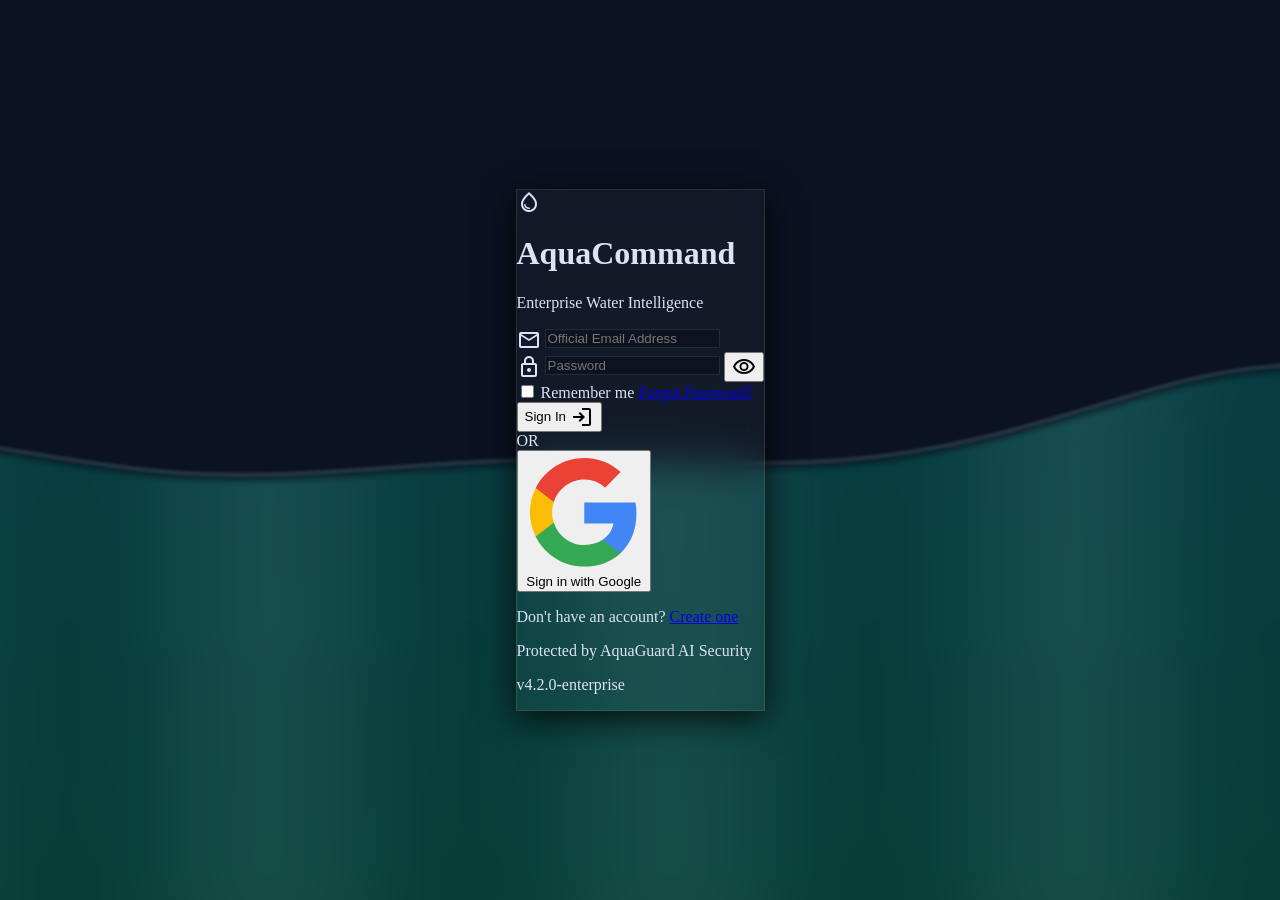
==== index.html @ da163710 "feat: complete AquaNexus system with Dockerfile and Render deployment" ====
<!DOCTYPE html>
<html lang="en" class="dark">
<head>
  <meta charset="UTF-8" />
  <meta name="viewport" content="width=device-width, initial-scale=1.0, maximum-scale=1.0, user-scalable=no" />
  <title>AquaNexus Water Intelligence</title>

  <!-- Google Fonts: Inter & Geist -->
  <link rel="preconnect" href="https://fonts.googleapis.com">
  <link rel="preconnect" href="https://fonts.gstatic.com" crossorigin>
  <link href="https://fonts.googleapis.com/css2?family=Geist:wght@300;400;500;600;700&family=Inter:wght@300;400;500;600;700&display=swap" rel="stylesheet">
  
  <!-- Material Symbols Outlined -->
  <link href="https://fonts.googleapis.com/css2?family=Material+Symbols+Outlined:opsz,wght,FILL,GRAD@24,400,0,0" rel="stylesheet" />

  <!-- Tailwind CSS (CDN for zero-build SPA) -->
  <script src="https://cdn.tailwindcss.com"></script>
  
  <!-- Google Identity Services -->
  <script src="https://accounts.google.com/gsi/client" async defer></script>
  
  <script>
    tailwind.config = {
      darkMode: 'class',
      theme: {
        extend: {
          colors: {
            background: '#0c1322',
            surface: '#1a2332',
            'surface-variant': '#2e3545',
            primary: '#10b981',
            'primary-variant': '#059669',
            secondary: '#3b82f6',
            'secondary-variant': '#2563eb',
            error: '#ef4444',
            warning: '#f59e0b',
            success: '#10b981',
            info: '#3b82f6',
            'on-background': '#dce2f7',
            'on-surface': '#dce2f7',
            'on-surface-variant': '#94a3b8',
            'on-primary': '#ffffff'
          },
          fontFamily: {
            sans: ['Inter', 'sans-serif'],
            display: ['Geist', 'sans-serif'],
            'mono-data': ['Geist', 'monospace']
          }
        }
      }
    }
  </script>

  <!-- Custom Styles -->
  <link rel="stylesheet" href="css/app.css">
</head>
<body class="bg-background text-on-background font-sans antialiased selection:bg-primary/30">
  
  <!-- WebGL Ambient Background -->
  <div id="shader-bg"></div>

  <!-- Main App Layout -->
  <div class="flex h-[100dvh] w-full relative z-10 overflow-hidden">
    
    <!-- Sidebar (Desktop) -->
    <aside id="app-sidebar" class="hidden md:flex flex-col w-64 glass-panel border-r border-white/10 z-20 flex-shrink-0">
      <div class="p-6 flex items-center gap-3">
        <div class="w-8 h-8 rounded-lg bg-gradient-to-br from-primary to-secondary flex items-center justify-center shadow-lg shadow-primary/20">
          <span class="material-symbols-outlined text-white text-lg">water_drop</span>
        </div>
        <span class="font-display font-bold text-xl tracking-wide text-white">AquaNexus</span>
      </div>
      
      <nav class="flex-1 px-4 py-6 flex flex-col gap-2 overflow-y-auto">
        <a href="#/dashboard" data-route="/dashboard" class="nav-link flex items-center gap-3 px-4 py-3 rounded-xl text-on-surface-variant hover:bg-white/5 transition-all">
          <span class="material-symbols-outlined">dashboard</span>
          <span class="font-medium">Command Center</span>
        </a>
        <a href="#/ai-assistant" data-route="/ai-assistant" class="nav-link flex items-center gap-3 px-4 py-3 rounded-xl text-on-surface-variant hover:bg-white/5 transition-all">
          <span class="material-symbols-outlined">smart_toy</span>
          <span class="font-medium">AI Assistant</span>
        </a>
        <a href="#/cto" data-route="/cto" class="nav-link flex items-center gap-3 px-4 py-3 rounded-xl text-on-surface-variant hover:bg-white/5 transition-all">
          <span class="material-symbols-outlined">psychology</span>
          <span class="font-medium">AI Insights</span>
        </a>
        <a href="#/consumption" data-route="/consumption" class="nav-link flex items-center gap-3 px-4 py-3 rounded-xl text-on-surface-variant hover:bg-white/5 transition-all">
          <span class="material-symbols-outlined">analytics</span>
          <span class="font-medium">Consumption</span>
        </a>
        <a href="#/reports" data-route="/reports" class="nav-link flex items-center gap-3 px-4 py-3 rounded-xl text-on-surface-variant hover:bg-white/5 transition-all">
          <span class="material-symbols-outlined">picture_as_pdf</span>
          <span class="font-medium">Reports</span>
        </a>
        <a href="#/alerts" data-route="/alerts" class="nav-link flex items-center gap-3 px-4 py-3 rounded-xl text-on-surface-variant hover:bg-white/5 transition-all">
          <span class="material-symbols-outlined">notifications_active</span>
          <span class="font-medium">Alerts Center</span>
        </a>
        <a href="#/settings" data-route="/settings" class="nav-link flex items-center gap-3 px-4 py-3 rounded-xl text-on-surface-variant hover:bg-white/5 transition-all">
          <span class="material-symbols-outlined">settings</span>
          <span class="font-medium">Settings</span>
        </a>
      </nav>

      <div class="p-4 mb-4">
        <div class="glass-card rounded-xl p-4 border border-primary/20 bg-primary/5">
          <div class="flex items-center gap-3 mb-2">
            <span class="material-symbols-outlined text-primary">cloud_done</span>
            <span class="text-sm font-bold text-primary">System Online</span>
          </div>
          <p class="text-xs text-on-surface-variant">Manual data monitoring & AI analytics active</p>
        </div>
      </div>
      
      <div class="p-4 border-t border-white/10 flex items-center gap-3 cursor-pointer hover:bg-white/5 transition-colors">
        <img id="sidebar-avatar" src="https://ui-avatars.com/api/?name=NA&background=2e3545&color=94a3b8&size=80" alt="Not Signed In" class="w-10 h-10 rounded-full border border-white/20 object-cover">
        <div class="flex-1 min-w-0">
          <div id="sidebar-name" class="text-sm font-bold text-white truncate">Not Signed In</div>
          <div id="sidebar-role" class="text-xs text-on-surface-variant truncate">Please Sign In</div>
        </div>
        <a href="#" onclick="if(window.Auth) window.Auth.logout(); return false;" class="text-on-surface-variant hover:text-error transition-colors" title="Logout">
          <span class="material-symbols-outlined">logout</span>
        </a>
      </div>
    </aside>

    <!-- Main Content Area -->
    <div class="flex-1 flex flex-col min-w-0 relative h-full">
      
      <!-- Top App Bar (Mobile & Desktop) -->
      <header id="app-header" class="h-16 glass-header border-b border-white/10 flex items-center justify-between px-4 lg:px-8 z-20 flex-shrink-0">
        <div class="flex items-center gap-3 md:hidden">
          <div class="w-8 h-8 rounded-lg bg-gradient-to-br from-primary to-secondary flex items-center justify-center">
            <span class="material-symbols-outlined text-white text-sm">water_drop</span>
          </div>
          <span class="font-display font-bold text-lg text-white">AquaNexus</span>
        </div>
        
        <div class="hidden md:flex items-center gap-2">
          <h1 class="text-xl font-display font-bold text-white tracking-wide" id="page-title">Enterprise Overview</h1>
        </div>

        <div class="flex items-center gap-4">
          <div class="relative hidden sm:block">
            <span class="material-symbols-outlined absolute left-3 top-1/2 -translate-y-1/2 text-on-surface-variant text-sm">search</span>
            <input type="text" placeholder="Search facilities..." class="bg-surface/50 border border-white/10 rounded-full pl-9 pr-4 py-1.5 text-sm focus:outline-none focus:border-primary focus:ring-1 focus:ring-primary text-white w-48 transition-all input-glass">
          </div>
          
          <button onclick="window.location.hash='/alerts'" class="relative text-on-surface-variant hover:text-white transition-colors cursor-pointer p-1 rounded-lg" title="Open Alerts Center">
            <span class="material-symbols-outlined">notifications</span>
            <span id="top-notification-badge" class="absolute -top-1 -right-1 bg-error text-white text-[10px] font-bold px-1.5 py-0.2 rounded-full min-w-[18px] text-center border border-background">0</span>
          </button>
        </div>
      </header>

      <!-- Page Inject Container -->
      <main id="app" class="flex-1 overflow-y-auto overflow-x-hidden pb-20 md:pb-0 z-10 w-full">
        <!-- Page fragments will be loaded here -->
      </main>

    </div>
  </div>

  <!-- Bottom Navigation (Mobile) -->
  <nav id="app-bottom-nav" class="md:hidden fixed bottom-0 w-full glass-panel border-t border-white/10 z-30 pb-safe">
    <div class="flex justify-around items-center h-16 px-2">
      <a href="#/dashboard" data-route="/dashboard" class="bottom-nav-link flex flex-col items-center justify-center w-full h-full text-on-surface-variant/70">
        <span class="material-symbols-outlined mb-1">dashboard</span>
        <span class="text-[10px]">Home</span>
      </a>
      <a href="#/ai-assistant" data-route="/ai-assistant" class="bottom-nav-link flex flex-col items-center justify-center w-full h-full text-on-surface-variant/70">
        <span class="material-symbols-outlined mb-1">smart_toy</span>
        <span class="text-[10px]">Assistant</span>
      </a>
      <a href="#/cto" data-route="/cto" class="bottom-nav-link flex flex-col items-center justify-center w-full h-full text-on-surface-variant/70">
        <span class="material-symbols-outlined mb-1">psychology</span>
        <span class="text-[10px]">AI</span>
      </a>
      <a href="#/consumption" data-route="/consumption" class="bottom-nav-link flex flex-col items-center justify-center w-full h-full text-on-surface-variant/70">
        <span class="material-symbols-outlined mb-1">analytics</span>
        <span class="text-[10px]">Data</span>
      </a>
      <a href="#/reports" data-route="/reports" class="bottom-nav-link flex flex-col items-center justify-center w-full h-full text-on-surface-variant/70">
        <span class="material-symbols-outlined mb-1">picture_as_pdf</span>
        <span class="text-[10px]">Reports</span>
      </a>
    </div>
  </nav>

  <!-- Scripts -->
  <script src="js/shader.js"></script>
  <script src="js/interactions.js"></script>
  <script src="js/auth.js"></script>
  <script src="js/state.js"></script>
  <script src="js/water-api.js"></script>
  <script src="js/router.js"></script>
  <script>
    document.addEventListener('DOMContentLoaded', () => {
      ShaderBG.init();
      if (window.AppState) AppState.init();
      Router.init();
      // Restore session from JWT on page load / refresh
      if (window.Auth) window.Auth.restoreSession();

      // Sync active unread alerts badge
      async function syncAlertBadge() {
        try {
          const res = await fetch('http://localhost:8080/api/alerts/summary');
          if (res.ok) {
            const data = await res.json();
            const badge = document.getElementById('top-notification-badge');
            if (badge) {
              const count = data.totalOpen || 0;
              badge.innerText = count;
              if (count > 0) {
                badge.classList.remove('hidden');
              } else {
                badge.classList.add('hidden');
              }
            }
          }
        } catch (e) {}
      }

      syncAlertBadge();
      setInterval(syncAlertBadge, 15000);
    });
  </script>
</body>
</html>
---- css/app.css ----
/* ============================================
   AquaNexus Water Intelligence — Shared Styles
   ============================================ */

/* === Base Reset & Defaults === */
*, *::before, *::after {
  box-sizing: border-box;
}

html {
  scroll-behavior: smooth;
}

body {
  background-color: #0c1322;
  color: #dce2f7;
  -webkit-font-smoothing: antialiased;
  -moz-osx-font-smoothing: grayscale;
  margin: 0;
  padding: 0;
  min-height: 100dvh;
  overflow-x: hidden;
}

/* === Glassmorphic Components === */
.glass-card {
  background: rgba(255, 255, 255, 0.03);
  backdrop-filter: blur(20px);
  -webkit-backdrop-filter: blur(20px);
  border: 1px solid rgba(255, 255, 255, 0.1);
  border-top: 1px solid rgba(255, 255, 255, 0.15);
  box-shadow: 0 4px 30px rgba(0, 0, 0, 0.1);
  transition: all 0.3s cubic-bezier(0.4, 0, 0.2, 1);
}

.glass-card:hover {
  border-color: rgba(255, 255, 255, 0.2);
  box-shadow: 0 10px 40px rgba(16, 185, 129, 0.05);
}

.glass-panel {
  background: rgba(255, 255, 255, 0.03);
  backdrop-filter: blur(20px);
  -webkit-backdrop-filter: blur(20px);
  border: 1px solid rgba(255, 255, 255, 0.1);
  box-shadow: 0 8px 32px 0 rgba(0, 0, 0, 0.8);
  transition: all 0.3s cubic-bezier(0.4, 0, 0.2, 1);
}

.glass-header {
  background: rgba(255, 255, 255, 0.05);
  backdrop-filter: blur(10px);
  -webkit-backdrop-filter: blur(10px);
}

/* === Gold Border (Premium ROI Card) === */
.gold-border {
  border: 1px solid transparent;
  background:
    linear-gradient(rgba(12, 19, 34, 0.95), rgba(12, 19, 34, 0.95)) padding-box,
    linear-gradient(to bottom right, #fbbf24, transparent) border-box;
}

/* === Input Glass Style === */
.input-glass {
  background: rgba(0, 0, 0, 0.2);
  border: 1px solid rgba(255, 255, 255, 0.1);
  transition: all 0.3s cubic-bezier(0.4, 0, 0.2, 1);
}

.input-glass:focus {
  background: rgba(0, 0, 0, 0.3);
  border-color: #10b981;
  box-shadow: 0 0 15px rgba(16, 185, 129, 0.2);
  outline: none;
}

/* === Animations === */
@keyframes pulse-emerald {
  0%, 100% { box-shadow: 0 0 0 0 rgba(16, 185, 129, 0.4); }
  50% { box-shadow: 0 0 20px 4px rgba(16, 185, 129, 0.2); }
}

.btn-pulse {
  animation: pulse-emerald 3s infinite ease-in-out;
}

@keyframes wave {
  from { transform: translateY(5%); }
  to { transform: translateY(-5%); }
}

.liquid-wave {
  animation: wave 4s ease-in-out infinite alternate;
}

@keyframes pulse-slow {
  0%, 100% { opacity: 1; }
  50% { opacity: 0.7; }
}

.animate-pulse-slow {
  animation: pulse-slow 4s cubic-bezier(0.4, 0, 0.6, 1) infinite;
}

@keyframes fadeIn {
  from { opacity: 0; transform: translateY(12px); }
  to { opacity: 1; transform: translateY(0); }
}

.page-enter {
  animation: fadeIn 0.4s cubic-bezier(0.4, 0, 0.2, 1) forwards;
}

/* === Radial Progress === */
.radial-progress {
  transform: rotate(-90deg);
}

/* === Floating Orbs (Login) === */
.floating-orb {
  position: absolute;
  width: 300px;
  height: 300px;
  background: radial-gradient(circle, rgba(16, 185, 129, 0.05) 0%, transparent 70%);
  border-radius: 50%;
  pointer-events: none;
  z-index: 0;
}

/* === Material Symbols === */
.material-symbols-outlined {
  font-variation-settings: 'FILL' 0, 'wght' 400, 'GRAD' 0, 'opsz' 24;
  vertical-align: middle;
}

/* === Custom Scrollbar === */
::-webkit-scrollbar {
  width: 8px;
}

::-webkit-scrollbar-track {
  background: #0c1322;
}

::-webkit-scrollbar-thumb {
  background: #2e3545;
  border-radius: 10px;
}

::-webkit-scrollbar-thumb:hover {
  background: #3c4a42;
}

/* === Shader Background === */
#shader-bg {
  position: fixed;
  inset: 0;
  width: 100%;
  height: 100%;
  z-index: 0;
  opacity: 0.15;
  pointer-events: none;
}

#shader-bg canvas {
  display: block;
  width: 100%;
  height: 100%;
}

/* === Navigation Active States === */
.nav-link.active {
  background: rgba(78, 222, 163, 0.1);
  color: #4edea3;
  border-left: 4px solid #4edea3;
  transform: translateX(4px);
}

.bottom-nav-link.active {
  color: #4edea3;
  font-weight: 700;
  transform: scale(1.1);
}

.bottom-nav-link.active .material-symbols-outlined {
  font-variation-settings: 'FILL' 1, 'wght' 400, 'GRAD' 0, 'opsz' 24;
}

/* === Table Styles === */
table {
  border-collapse: collapse;
}

tbody tr {
  cursor: pointer;
}

/* === Utility for safe area insets (mobile bottom nav) === */
.pb-safe {
  padding-bottom: env(safe-area-inset-bottom, 0px);
}

/* === Page Content Wrapper === */
#app {
  position: relative;
  z-index: 10;
}

/* === Login-specific layout === */
body.login-mode {
  display: flex;
  align-items: center;
  justify-content: center;
  overflow: hidden;
  height: 100vh;
}

body.login-mode #app-header,
body.login-mode #app-sidebar,
body.login-mode #app-bottom-nav {
  display: none !important;
}

body.login-mode #app {
  width: 100%;
  display: flex;
  align-items: center;
  justify-content: center;
  min-height: 100vh;
}

body.login-mode #shader-bg {
  opacity: 0.3;
}
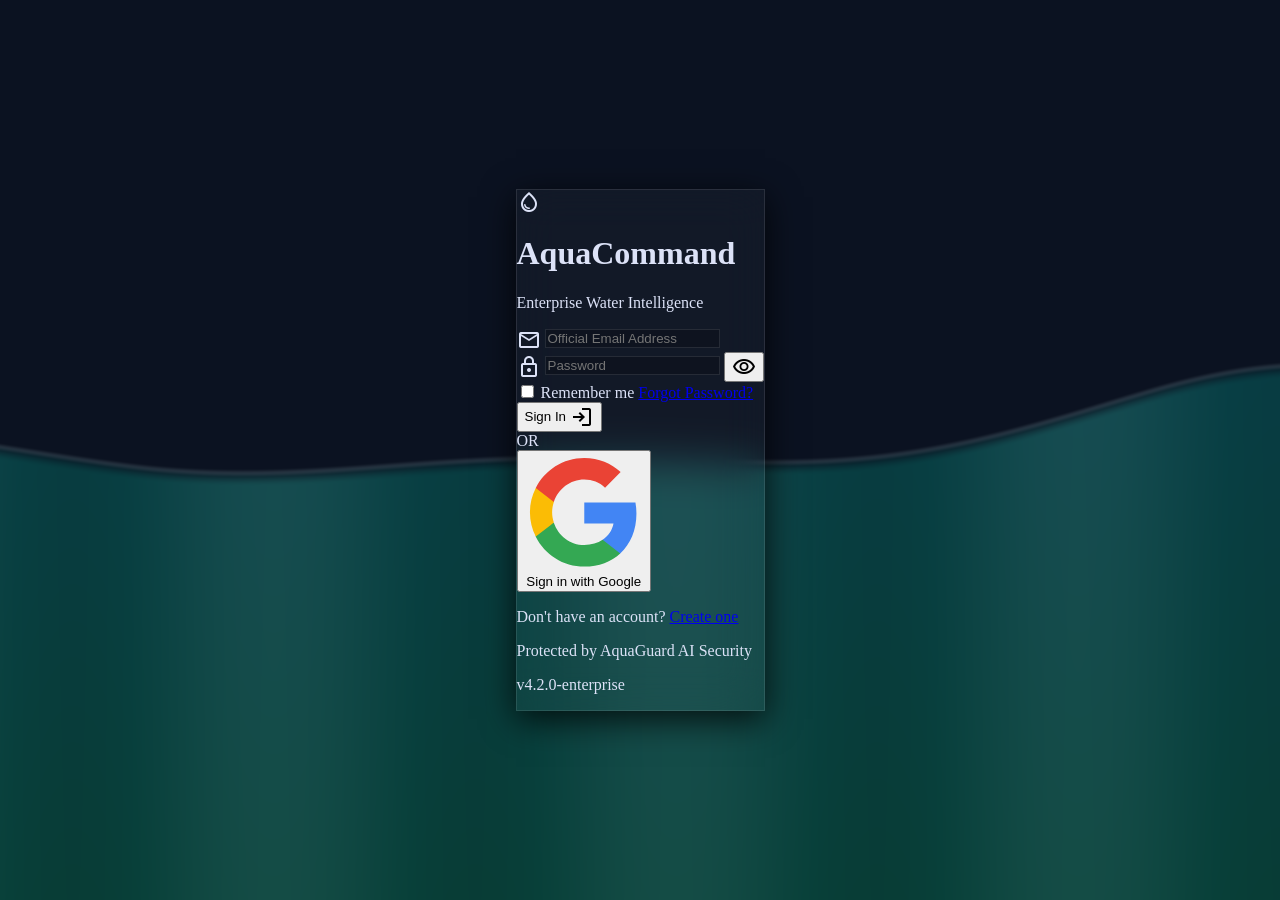
==== commit 2accdb50: "fix: remove hardcoded localhost from index.html poller and pass auth token in submitDailyEntry" ====
--- a/index.html
+++ b/index.html
@@ -205,7 +205,8 @@
       // Sync active unread alerts badge
       async function syncAlertBadge() {
         try {
-          const res = await fetch('http://localhost:8080/api/alerts/summary');
+          const host = window.AQUANEXUS_API_BASE || 'https://final-year-project-as9l.onrender.com';
+          const res = await fetch(`${host}/api/alerts/summary`);
           if (res.ok) {
             const data = await res.json();
             const badge = document.getElementById('top-notification-badge');
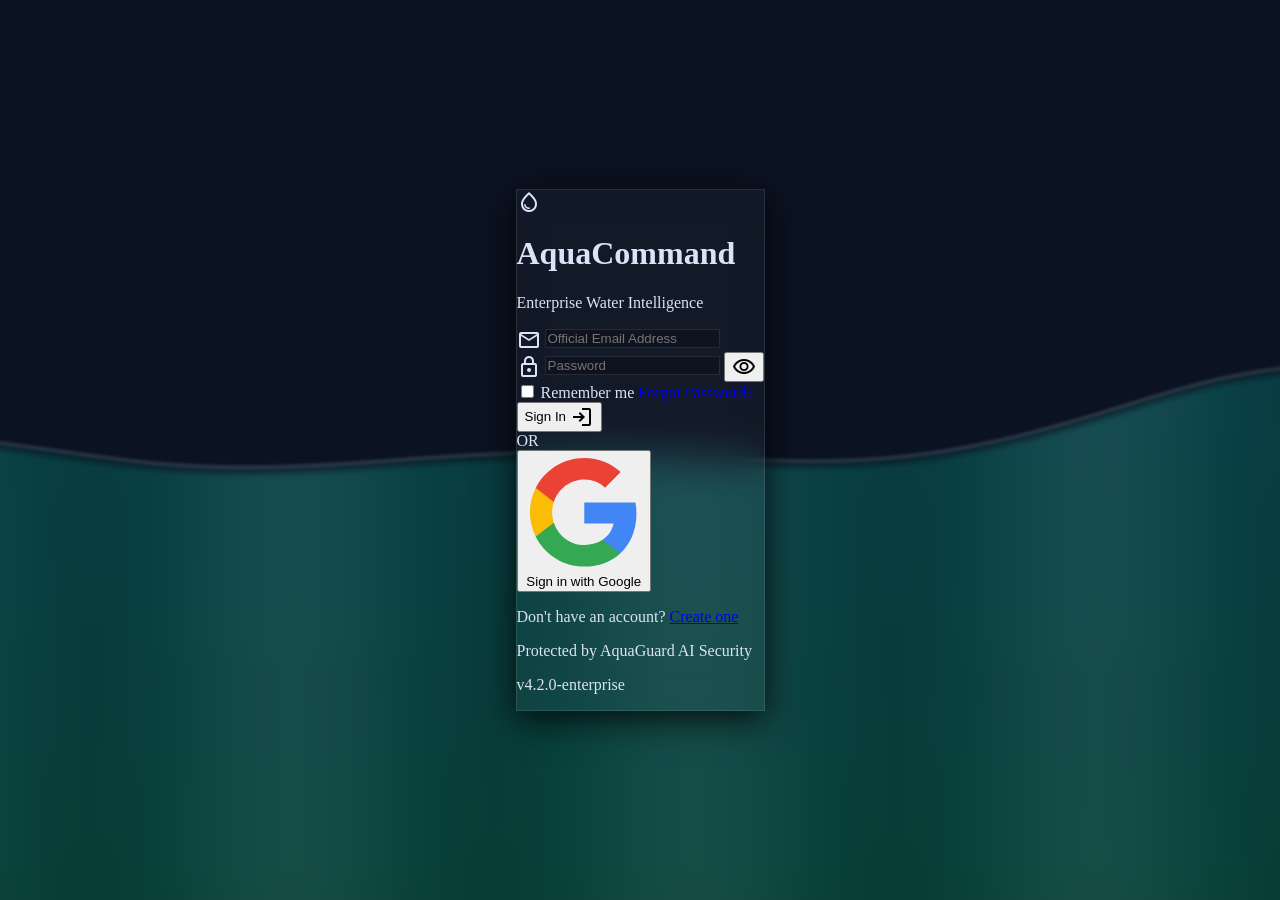
==== commit dcb924e8: "feat: persist notification badge until user visits Alerts Center" ====
--- a/index.html
+++ b/index.html
@@ -203,22 +203,43 @@
       if (window.Auth) window.Auth.restoreSession();
 
       // Sync active unread alerts badge
+      // Badge count = new alerts since the user last visited Alerts Center
+      window.AQUANEXUS_ALERT_LAST_SEEN_KEY = 'aquanexus_alerts_last_seen_count';
+
+      function getLastSeenCount() {
+        return parseInt(localStorage.getItem(window.AQUANEXUS_ALERT_LAST_SEEN_KEY) || '0', 10);
+      }
+
+      function updateBadgeUI(totalOpen) {
+        const badge = document.getElementById('top-notification-badge');
+        if (!badge) return;
+        const lastSeen = getLastSeenCount();
+        // Show new alerts since user last visited: anything above what they last saw
+        const unseen = Math.max(0, totalOpen - lastSeen);
+        if (unseen > 0) {
+          badge.innerText = unseen > 99 ? '99+' : unseen;
+          badge.classList.remove('hidden');
+        } else {
+          badge.classList.add('hidden');
+        }
+      }
+
+      // Called by alerts.html when the page loads — marks all current alerts as "seen"
+      window.markAlertsAsSeen = function(totalOpen) {
+        localStorage.setItem(window.AQUANEXUS_ALERT_LAST_SEEN_KEY, String(totalOpen || 0));
+        updateBadgeUI(totalOpen || 0);
+      };
+
       async function syncAlertBadge() {
         try {
           const host = window.AQUANEXUS_API_BASE || 'https://final-year-project-as9l.onrender.com';
           const res = await fetch(`${host}/api/alerts/summary`);
           if (res.ok) {
             const data = await res.json();
-            const badge = document.getElementById('top-notification-badge');
-            if (badge) {
-              const count = data.totalOpen || 0;
-              badge.innerText = count;
-              if (count > 0) {
-                badge.classList.remove('hidden');
-              } else {
-                badge.classList.add('hidden');
-              }
-            }
+            const totalOpen = data.totalOpen || 0;
+            // Store raw count globally so alerts page can call markAsSeen with it
+            window._aquanexus_current_total_open = totalOpen;
+            updateBadgeUI(totalOpen);
           }
         } catch (e) {}
       }
--- a/css/app.css
+++ b/css/app.css
@@ -207,6 +207,13 @@
   z-index: 10;
 }
 
+/* === Strict Mobile Responsive Sidebar Guard === */
+@media (max-width: 767px) {
+  #app-sidebar {
+    display: none !important;
+  }
+}
+
 /* === Login-specific layout === */
 body.login-mode {
   display: flex;
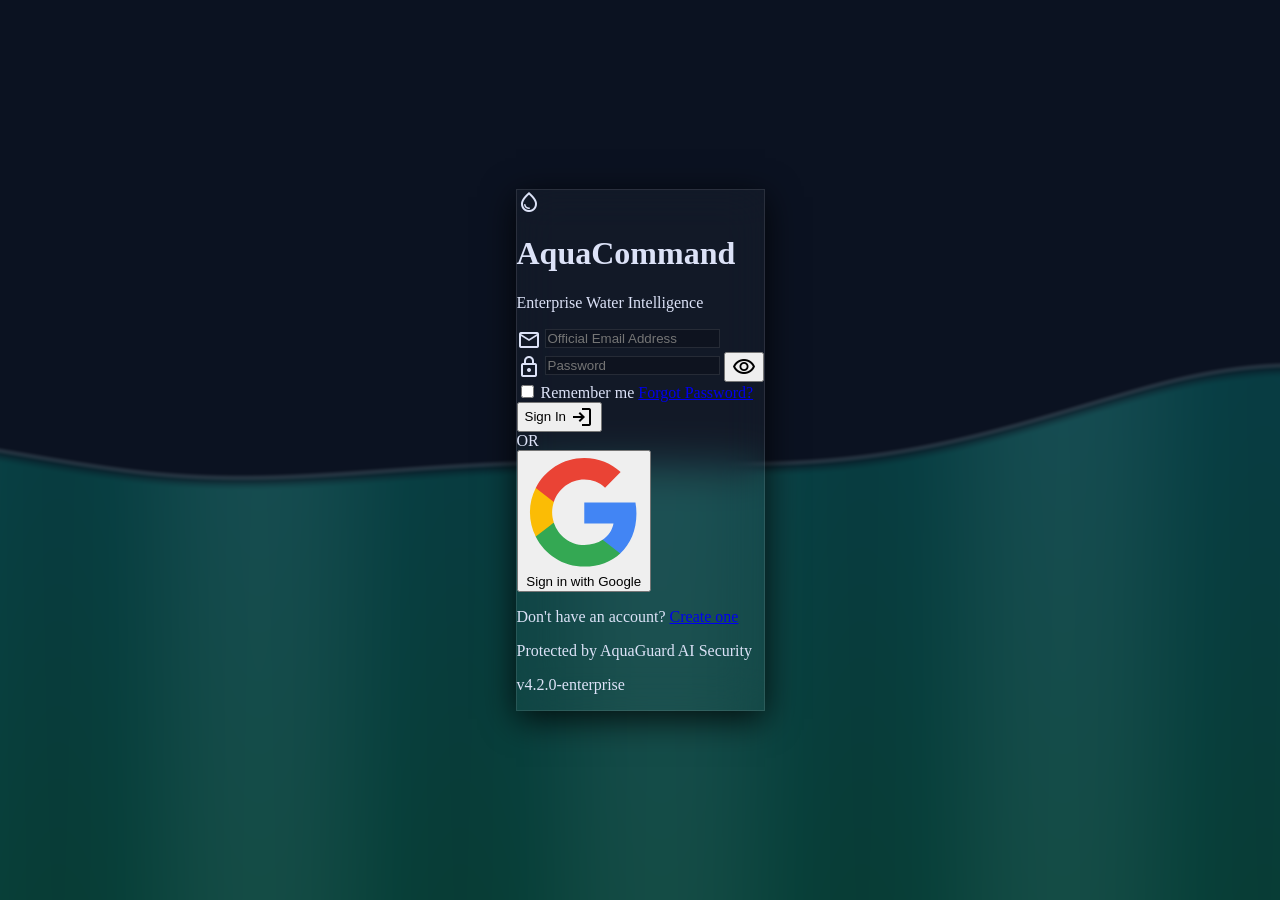
==== commit c5f36b4d: "Fix PDF export and API endpoints for Render production" ====
--- a/index.html
+++ b/index.html
@@ -246,6 +246,21 @@
 
       syncAlertBadge();
       setInterval(syncAlertBadge, 15000);
+
+      // Pre-warm backend and cache records on startup so page navigation is instantaneous
+      async function preWarmRecordsCache() {
+        try {
+          const host = window.AQUANEXUS_API_BASE || 'https://final-year-project-as9l.onrender.com';
+          const res = await fetch(`${host}/api/water/records`);
+          if (res.ok) {
+            const data = await res.json();
+            if (Array.isArray(data) && data.length > 0) {
+              localStorage.setItem('aquanexus_cached_daily_records', JSON.stringify(data));
+            }
+          }
+        } catch (e) {}
+      }
+      preWarmRecordsCache();
     });
   </script>
 </body>
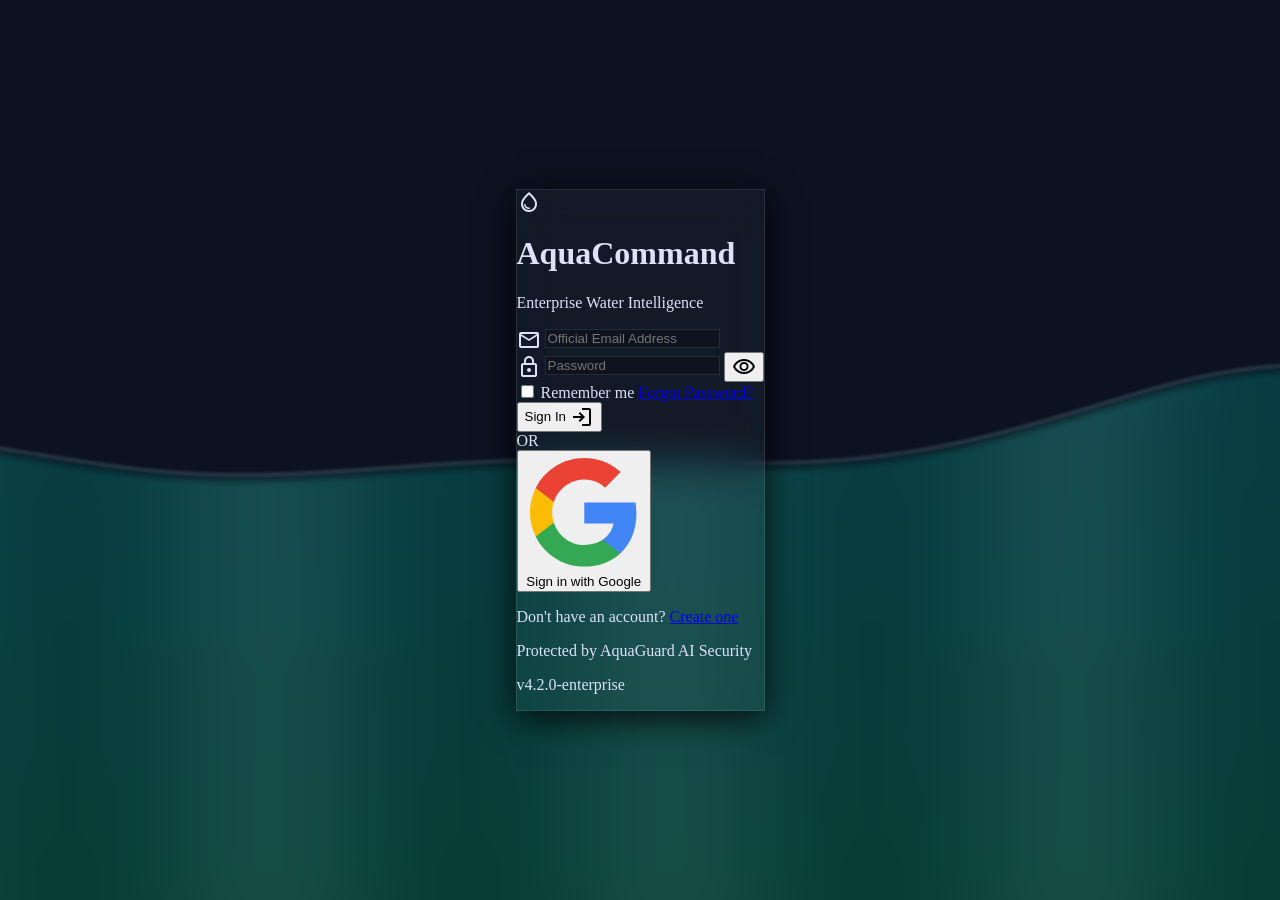
==== commit 298dede6: "Fix dashboard metrics, remove AI Insights, dynamic API URLs" ====
--- a/index.html
+++ b/index.html
@@ -80,10 +80,7 @@
           <span class="material-symbols-outlined">smart_toy</span>
           <span class="font-medium">AI Assistant</span>
         </a>
-        <a href="#/cto" data-route="/cto" class="nav-link flex items-center gap-3 px-4 py-3 rounded-xl text-on-surface-variant hover:bg-white/5 transition-all">
-          <span class="material-symbols-outlined">psychology</span>
-          <span class="font-medium">AI Insights</span>
-        </a>
+
         <a href="#/consumption" data-route="/consumption" class="nav-link flex items-center gap-3 px-4 py-3 rounded-xl text-on-surface-variant hover:bg-white/5 transition-all">
           <span class="material-symbols-outlined">analytics</span>
           <span class="font-medium">Consumption</span>
@@ -172,10 +169,7 @@
         <span class="material-symbols-outlined mb-1">smart_toy</span>
         <span class="text-[10px]">Assistant</span>
       </a>
-      <a href="#/cto" data-route="/cto" class="bottom-nav-link flex flex-col items-center justify-center w-full h-full text-on-surface-variant/70">
-        <span class="material-symbols-outlined mb-1">psychology</span>
-        <span class="text-[10px]">AI</span>
-      </a>
+
       <a href="#/consumption" data-route="/consumption" class="bottom-nav-link flex flex-col items-center justify-center w-full h-full text-on-surface-variant/70">
         <span class="material-symbols-outlined mb-1">analytics</span>
         <span class="text-[10px]">Data</span>
